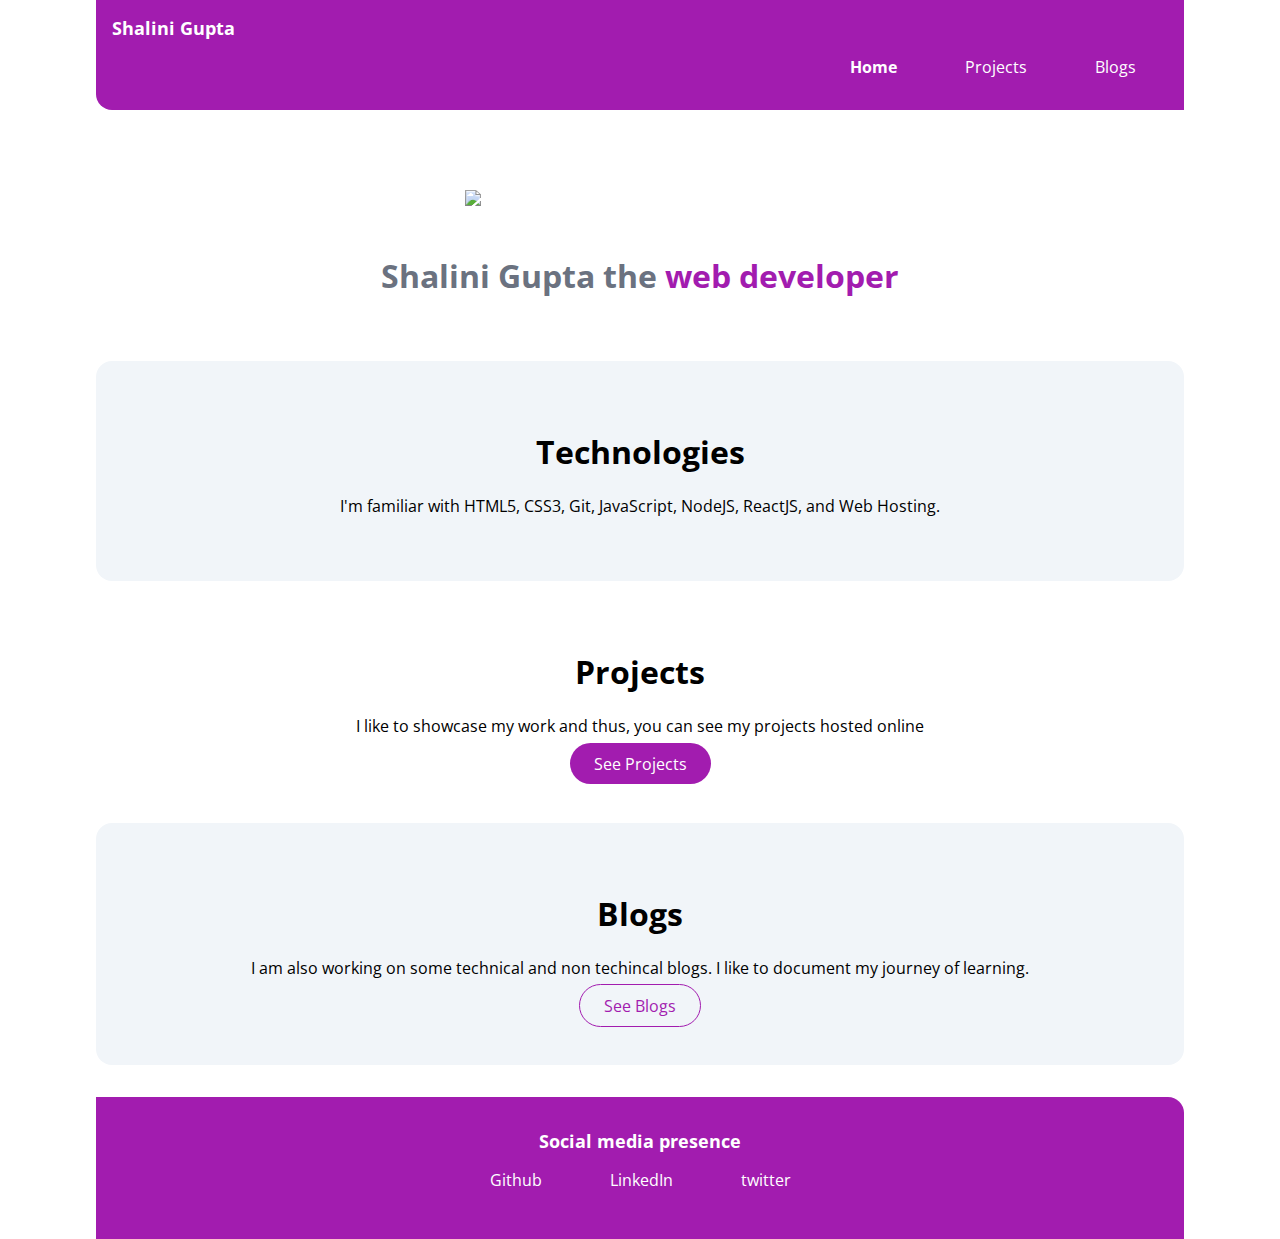
==== index.html @ 1dc454cc "style- changed header and footer style" ====
<!DOCTYPE html>
<html lang="en">

<head>
    <meta charset="UTF-8">
    <meta http-equiv="X-UA-Compatible" content="IE=edge">
    <meta name="viewport" content="width=device-width, initial-scale=1.0">
    <title>Home | Shalinigupta</title>

    <link rel="stylesheet" href="style.css">
</head>

<body>

    <nav class="navigation container">
        <div class="nav-brand">Shalini Gupta</div>

        <ul class="list-non-bullet nav-pills">
            <li class="list-item-inline">
                <a class="link link-active" href="index.html">Home</a>
            </li>
            <li class="list-item-inline">
                <a class="link" href="project.html">Projects</a>
            </li>
            <li class="list-item-inline">
                <a class="link" href="blogs.html">Blogs</a>
            </li>
        </ul>

    </nav>

    <header class="hero">
        <img class="hero-img" src="/images/image.svg">
        <h3 class="hero-heading">Shalini Gupta the <span class="heading-inverted"> web developer </span> </h3>

    </header>

    <section class="section ow">
        <div class="container container-center">
            <h1>Technologies</h1>
            <p>I'm familiar with HTML5, CSS3, Git, JavaScript, NodeJS, ReactJS, and Web Hosting.</p>

        </div>

    </section>

    <section class="section">
        <div class="container container-center">
            <h1>Projects</h1>
            <p>I like to showcase my work and thus, you can see my projects hosted online</p>
            <a class="link link-primary" href="project.html"> See Projects</a>
        </div>
    </section>

    <section class="section ow">
        <div class="container container-center">
                <h1>Blogs</h1>
                <p>I am also working on some technical and non techincal blogs. I like to document my journey of learning.</p>
                <a class="link link-secondary" href="blogs.html"> See Blogs</a>
            </div>
    </section>

    <footer class="footer">
        <div class="footer-header">Social media presence</div>
        <ul class="list-non-bullet">
            <li class="list-item-inline">
                <a class="link" href="/">Github</a>
            </li>
            <li class="list-item-inline">
                <a class="link" href="/">LinkedIn</a>
            </li>
            <li class="list-item-inline">
                <a class="link" href="/">twitter</a>
            </li>
        </ul>

    </footer>

    


</body>

</html>
---- style.css ----
@import url('https://fonts.googleapis.com/css2?family=Open+Sans:wght@400;700&display=swap');

:root {
    --primary-color:#a21caf;
    --dark-gray: #6b7280;
    --off-white: #f1f5f9;
}

body {

    font-family: 'Open Sans', sans-serif;
    margin: 0px auto;
    max-width: 85%;
    width: 100%;
    
   

}

hr {
    margin: 2rem 0rem;
}

.container {
    padding: 1rem 0rem;

}

.container-center {
    max-width: 900px;
    margin: auto;
    text-align: center;
}

.link {
    text-decoration: none;
    padding: 0.6rem 1.5rem;
}

.link-primary {
    background-color: var(--primary-color);
    border-radius: 1.5rem;
    color: white;
    

}


.link-secondary {
    color: var(--primary-color);
    border-radius: 1.5rem;
    border: 1px solid var(--primary-color);

}

.list-non-bullet {
    list-style: none;
 
}

.list-item-inline {
    display: inline;
    padding: 0rem 0.5rem;
}

.showcase-list{
    padding: 2rem;
    border-radius: 1rem;
    text-align: center;
    margin: 3rem auto;
}

.showcase-list h1{
    margin: 0.4rem;
}

.navigation {
    background-color: var(--primary-color);
    color: white;
    padding: 1rem;
    border-bottom-left-radius: 1rem;

}

.navigation .link {
    color: white;
}

.nav-brand {
    font-weight: bold;
    font-size: 1.1rem;
}

.nav-pills {
    text-align: right;
}

.link-active {
    font-weight: bold;
}

/** header **/

.hero {
    padding: 2rem;
    text-align:center;
    padding-top: 5rem;

}

.hero-img {
    max-width: 350px;
    margin: auto;
    display: block;
    
}

.hero-heading {
    padding-top: 1rem;
    font-size: 2rem;
    color: var(--dark-gray);

}

.heading-inverted{
    color: var(--primary-color);
}

.section h1 {
    text-align: center;
}

.section {
    padding: 2rem;
    margin: 2rem, 0rem;
    border-radius: 1rem;
}


.ow{
    background-color: var(--off-white);
}

footer{
    display:block;
}

.footer{
    padding:2rem 1rem;
    text-align:center;
    background-color: var(--primary-color);
    color:white;
    border-top-right-radius: 1rem;
    margin-top: 2rem;

}

.footer .link{
    color:white;
}

footer ul{
    padding-inline-start: 0px;
} 

.footer-header{
    font-weight: bold;
    font-size: large;
}
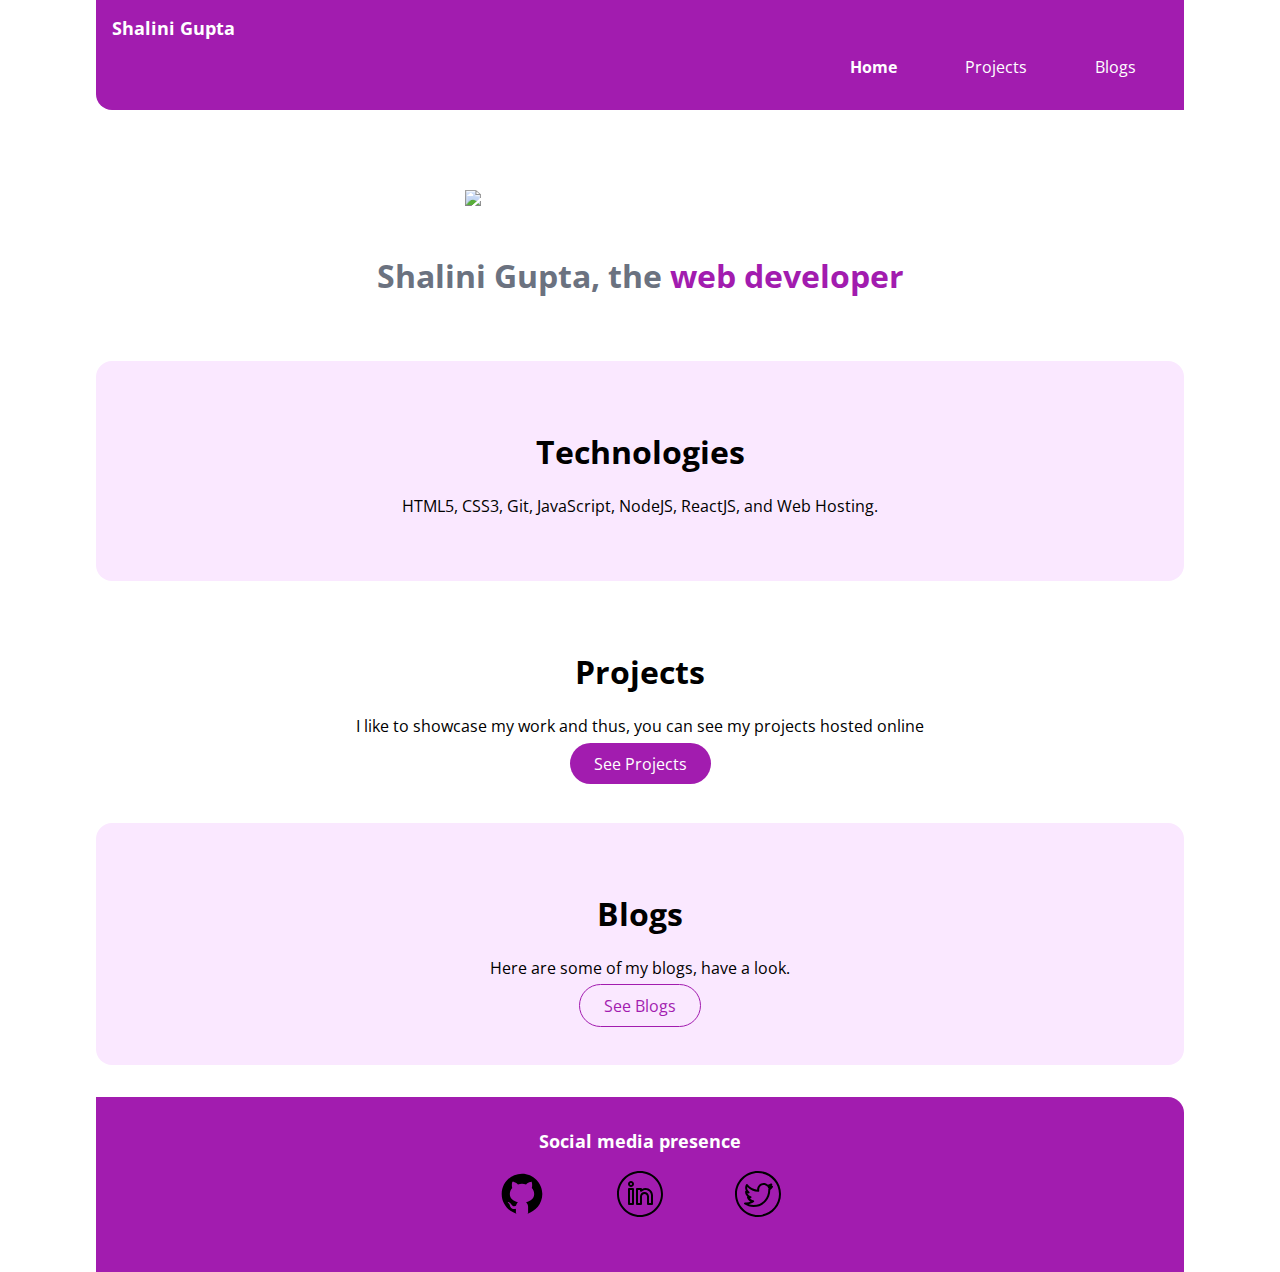
==== commit 7ea60aff: "style: added social media icons" ====
--- a/index.html
+++ b/index.html
@@ -31,14 +31,14 @@
 
     <header class="hero">
         <img class="hero-img" src="/images/image.svg">
-        <h3 class="hero-heading">Shalini Gupta the <span class="heading-inverted"> web developer </span> </h3>
+        <h3 class="hero-heading">Shalini Gupta, the <span class="heading-inverted"> web developer </span> </h3>
 
     </header>
 
     <section class="section ow">
         <div class="container container-center">
             <h1>Technologies</h1>
-            <p>I'm familiar with HTML5, CSS3, Git, JavaScript, NodeJS, ReactJS, and Web Hosting.</p>
+            <p> HTML5, CSS3, Git, JavaScript, NodeJS, ReactJS, and Web Hosting.</p>
 
         </div>
 
@@ -55,7 +55,7 @@
     <section class="section ow">
         <div class="container container-center">
                 <h1>Blogs</h1>
-                <p>I am also working on some technical and non techincal blogs. I like to document my journey of learning.</p>
+                <p>Here are some of my blogs, have a look.</p>
                 <a class="link link-secondary" href="blogs.html"> See Blogs</a>
             </div>
     </section>
@@ -64,13 +64,13 @@
         <div class="footer-header">Social media presence</div>
         <ul class="list-non-bullet">
             <li class="list-item-inline">
-                <a class="link" href="/">Github</a>
+                <a target="_blank" class="link" href="https://github.com/Shalinigupta6129"><img class="image" src="images/github.svg"></a>
             </li>
             <li class="list-item-inline">
-                <a class="link" href="/">LinkedIn</a>
+                <a target="_blank" class="link" href="https://www.linkedin.com/in/shalini-gupta-719297137/"><img src="images/linkedin.svg"></a>
             </li>
             <li class="list-item-inline">
-                <a class="link" href="/">twitter</a>
+                <a target="_blank" class="link" href="https://twitter.com/sweetshalini19"><img class="image" src= "images/twitter.svg"></a>
             </li>
         </ul>
 
--- a/style.css
+++ b/style.css
@@ -3,7 +3,7 @@
 :root {
     --primary-color:#a21caf;
     --dark-gray: #6b7280;
-    --off-white: #f1f5f9;
+    --off-white: #fae8ff;
 }
 
 body {
@@ -166,4 +166,9 @@
 .footer-header{
     font-weight: bold;
     font-size: large;
-}+}
+
+.blogwritername{
+    font-weight: bold;
+}
+
